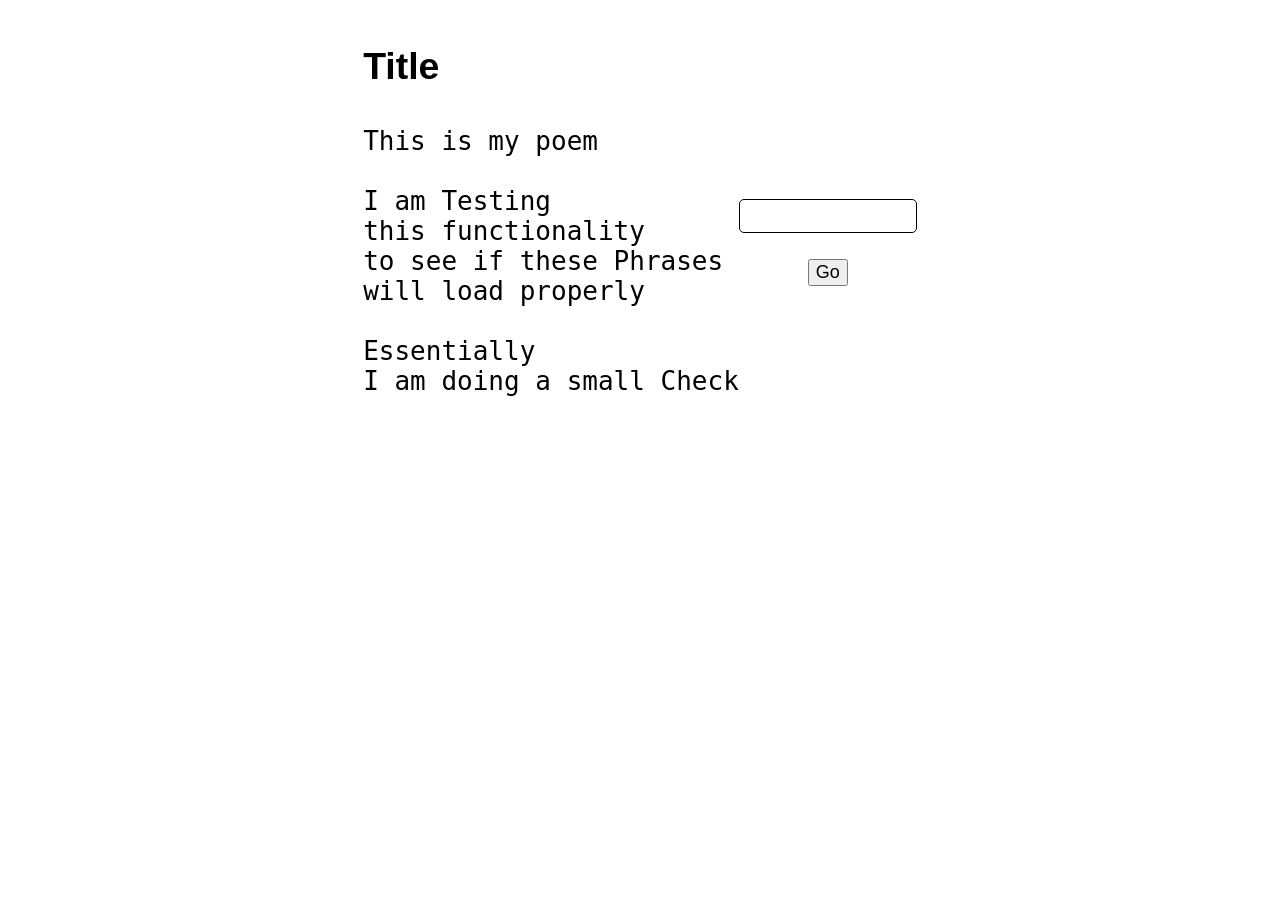
==== primary-page.html @ 865ed55a "Initial commit" ====
<!DOCTYPE html>
<html>
    <head>
        <title>Poem Title</title>
        <link rel="stylesheet" href="styles.css">
    </head>
    <body>
        <script src="main.js"></script>
        <div class="row">
            <div>
                <h3>Title</h3>
                <pre>
This is my poem

I am <span id="key0" class="hidden-buttons"></span>ing
this functionality
to see if these <span id="key1" class="hidden-buttons"></span>s
will load properly

Essentially
I am doing a small <span id="key2" class="hidden-buttons"></span>
                </pre>
            </div>
            <div class="column">
                <div>
                    <pre id="fake-input"></pre>
                </div>
                <button class="column" onclick="attemptSubmit()">Go</button>
            </div>
        </div>
        <dialog id="dialog">
            <button onclick="closeDialog()">X</button>
            <pre id="dialog-poem"></pre>
        </dialog>
    </body>
</html>
---- styles.css ----
html {
    font-family: sans-serif;
    font-size: xx-large;
    background-color: white;
}

button {
    width: fit-content;
    display: block;
    align-self: center;
    font-size: large;
    font-family: sans-serif;
}


.second {
    background-image: url(test.jpg);
    background-repeat: no-repeat;
    /* background-size: 100%; */
    background-position: center;
    background-size: 100% 100%;
  
    height: 1200rem;
    /* height: 100%; */
    
    overflow-y: scroll;
    /* background-attachment: fixed; */
}


.column {
    display: flex;
    justify-content: center;
    flex-direction: column;
}

.row {
    display: flex;
    justify-content: center;
    flex-direction: row;
}


/* .hidden-buttons {
    padding: 0;
    border: none;
    background: none;
    font-family: sans-serif;
    font-size: large;
} */

.hidden-buttons:hover {
    background-color: aqua;
    cursor: pointer;
}

#fake-input {
    border: 1px solid black;
    min-width: 5rem;
    min-height: .5rem;
    padding: .25rem;
    border-radius: 5px;
}


::-webkit-scrollbar-track {
    background-color: inherit;
}


/*
::-webkit-scrollbar the scrollbar.
::-webkit-scrollbar-button the buttons on the scrollbar (arrows pointing upwards and downwards).
::-webkit-scrollbar-thumb the draggable scrolling handle.
::-webkit-scrollbar-track the track (progress bar) of the scrollbar.
::-webkit-scrollbar-track-piece the track (progress bar) NOT covered by the handle.
::-webkit-scrollbar-corner the bottom corner of the scrollbar, where both horizontal and vertical scrollbars meet.
::-webkit-resizer the draggable resizing handle that appears at the bottom corner of some elements.

*/
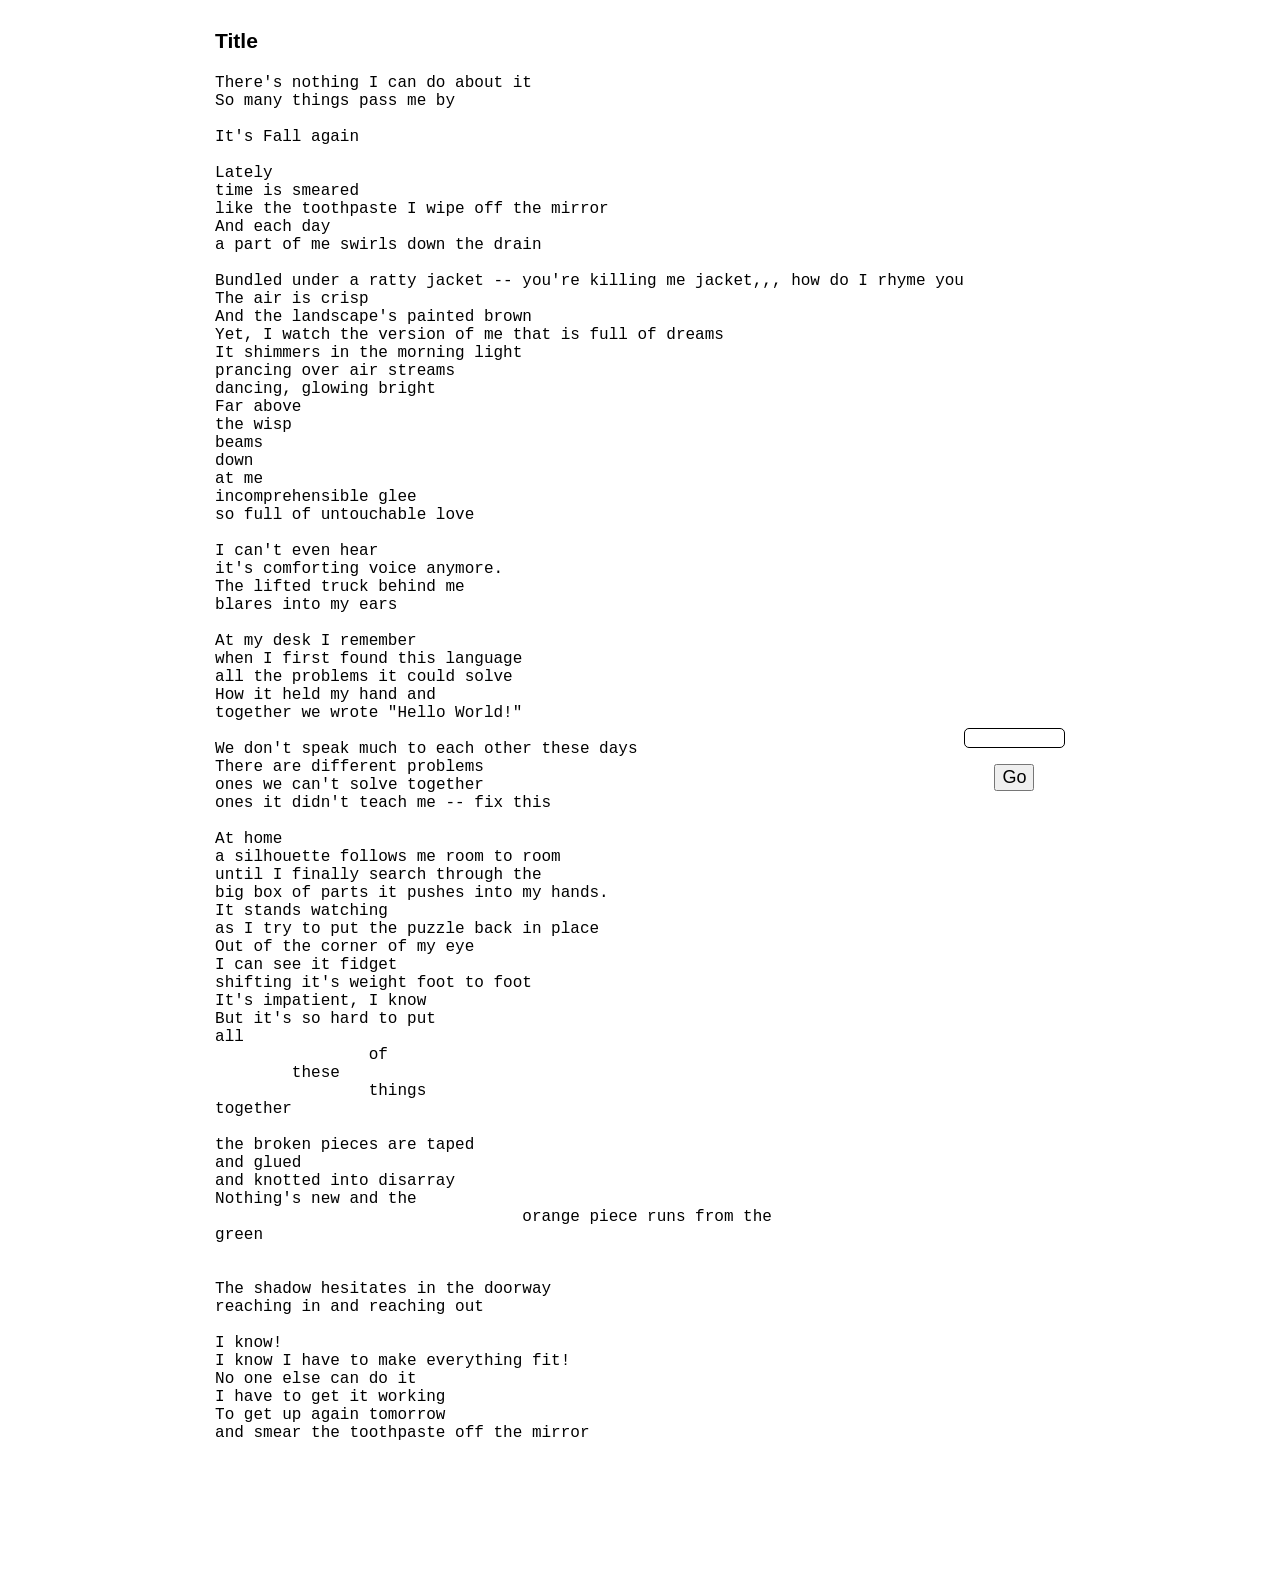
==== commit a42e0454: "more accurate test data - Incorporated rough draft of poem with correct functionality - added image " ====
--- a/primary-page.html
+++ b/primary-page.html
@@ -9,7 +9,7 @@
         <div class="row">
             <div>
                 <h3>Title</h3>
-                <pre>
+                <pre id="poem">
 This is my poem
 
 I am <span id="key0" class="hidden-buttons"></span>ing
--- a/styles.css
+++ b/styles.css
@@ -1,6 +1,18 @@
+@property --w_raw {
+  syntax: '<length>';
+  inherits: true;
+  initial-value: 100vw;
+}
+
+@property --h_raw {
+  syntax: '<length>';
+  inherits: true;
+  initial-value: 100vh;
+}
+
 html {
     font-family: sans-serif;
-    font-size: xx-large;
+    font-size: large;
     background-color: white;
 }
 
@@ -14,17 +26,12 @@
 
 
 .second {
-    background-image: url(test.jpg);
+    background-image: url(test.png);
     background-repeat: no-repeat;
-    /* background-size: 100%; */
     background-position: center;
-    background-size: 100% 100%;
-  
-    height: 1200rem;
-    /* height: 100%; */
-    
+    background-size: var(--w_raw) 100%;
+    aspect-ratio: 3300/5100;
     overflow-y: scroll;
-    /* background-attachment: fixed; */
 }
 
 
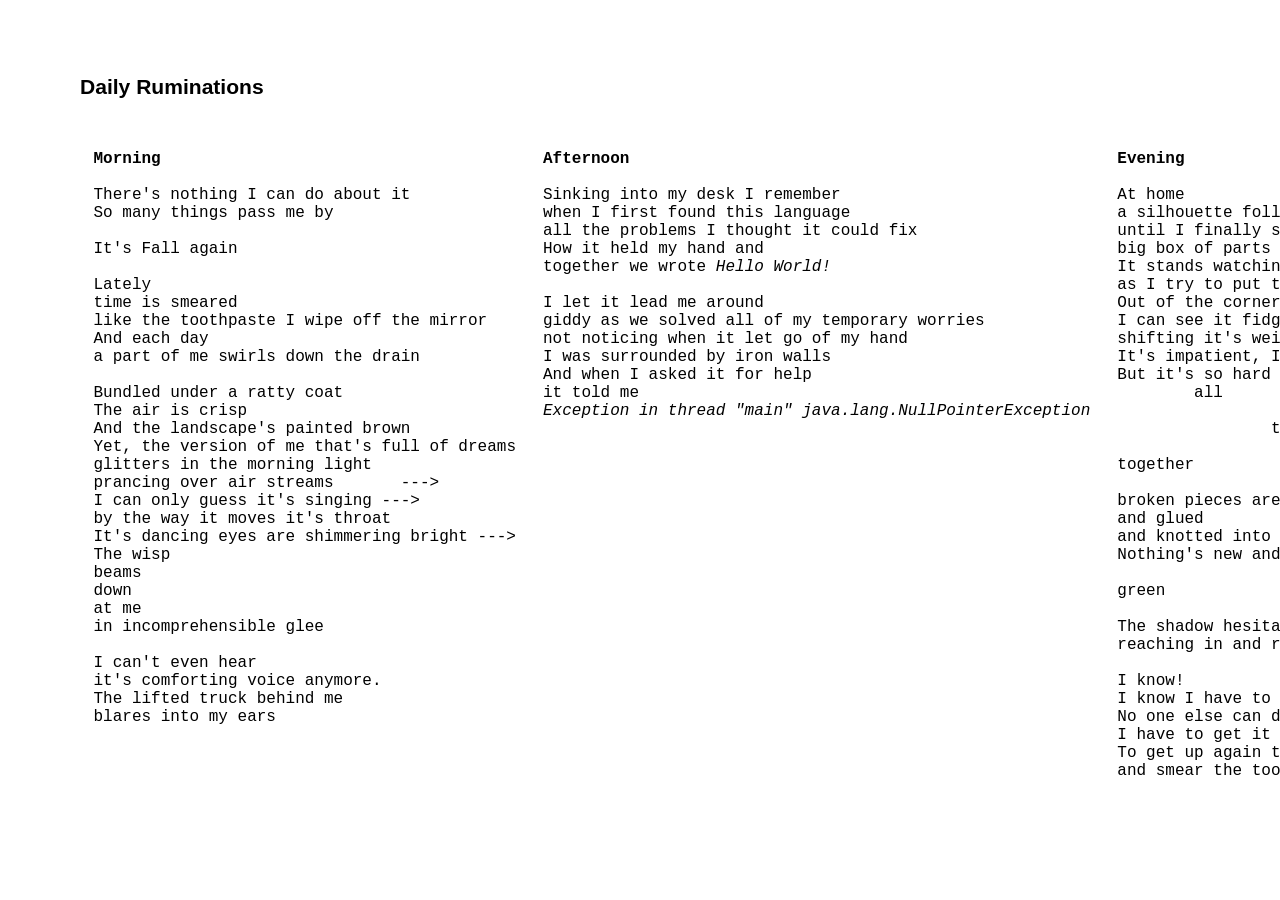
==== commit 175665c0: "more progress - added dialog poem - poem editing - three distinct sections - adding highlight hint w" ====
--- a/primary-page.html
+++ b/primary-page.html
@@ -1,25 +1,15 @@
 <!DOCTYPE html>
 <html>
     <head>
-        <title>Poem Title</title>
+        <title>Daily Ruminations</title>
         <link rel="stylesheet" href="styles.css">
     </head>
     <body>
         <script src="main.js"></script>
         <div class="row">
             <div>
-                <h3>Title</h3>
-                <pre id="poem">
-This is my poem
-
-I am <span id="key0" class="hidden-buttons"></span>ing
-this functionality
-to see if these <span id="key1" class="hidden-buttons"></span>s
-will load properly
-
-Essentially
-I am doing a small <span id="key2" class="hidden-buttons"></span>
-                </pre>
+                <h3>Daily Ruminations</h3>
+                <div id="poem"></div>
             </div>
             <div class="column">
                 <div>
--- a/styles.css
+++ b/styles.css
@@ -16,12 +16,23 @@
     background-color: white;
 }
 
+
+div {
+    /* padding: .5rem; */
+    margin-top: 1rem;
+}
+
 button {
     width: fit-content;
     display: block;
     align-self: center;
     font-size: large;
     font-family: sans-serif;
+}
+
+pre {
+    padding: .75rem;
+    overflow: hidden;
 }
 
 
@@ -43,7 +54,7 @@
 
 .row {
     display: flex;
-    justify-content: center;
+    padding: 1rem 4rem;
     flex-direction: row;
 }
 
@@ -61,12 +72,21 @@
     cursor: pointer;
 }
 
+.last-ones {
+    background-color: rgba(0, 255, 255, 0.459);
+}
+
 #fake-input {
     border: 1px solid black;
-    min-width: 5rem;
-    min-height: .5rem;
+    min-width: 10.5rem;
+    min-height: 1.25rem;
     padding: .25rem;
     border-radius: 5px;
+    margin: 1rem;
+}
+
+#poem {
+    display: flex;
 }
 
 
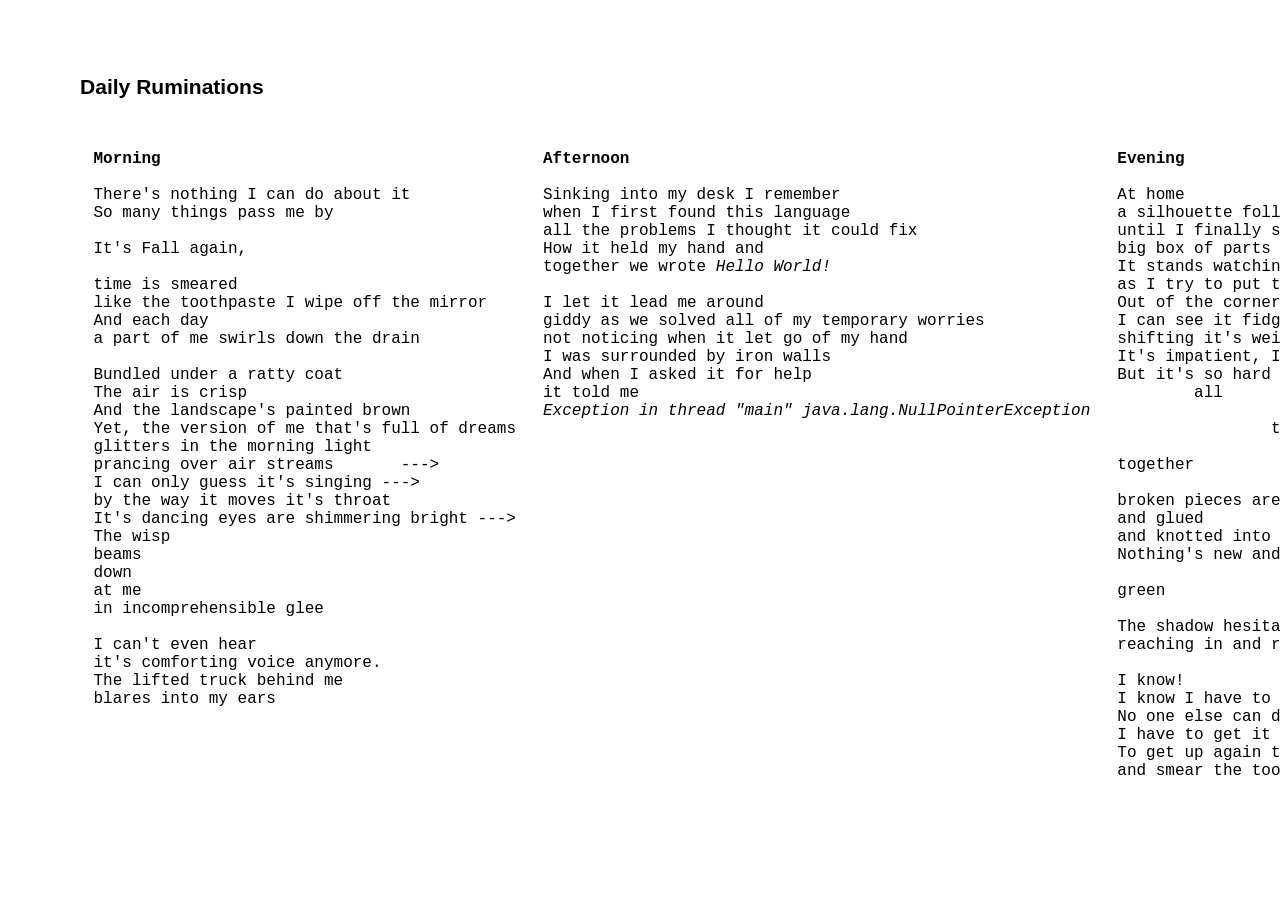
==== commit d5f9f65a: "guide functionality and dialog styling - when 4 passphrases remain, each remaining phrase is highlig" ====
--- a/primary-page.html
+++ b/primary-page.html
@@ -19,7 +19,10 @@
             </div>
         </div>
         <dialog id="dialog">
-            <button onclick="closeDialog()">X</button>
+            <div id="dialog-header">
+                <button class="dialog-button"onclick="closeDialog()">X</button>
+                <h3>Keep Going</h3>
+            </div>
             <pre id="dialog-poem"></pre>
         </dialog>
     </body>
--- a/styles.css
+++ b/styles.css
@@ -26,8 +26,12 @@
     width: fit-content;
     display: block;
     align-self: center;
-    font-size: large;
     font-family: sans-serif;
+    padding: .15rem;
+}
+
+button:hover {
+    cursor: pointer;
 }
 
 pre {
@@ -35,6 +39,21 @@
     overflow: hidden;
 }
 
+
+dialog {
+    border-radius: 15px;
+    border: solid 1px black;
+    padding-top: 0;
+}
+
+.dialog-button {
+    float: right;
+    background-color: rgba(255, 0, 0, 0.767);
+    border-radius: 5px;
+    border: solid 1px black;
+    color: white;
+    padding: .25rem;
+}
 
 .second {
     background-image: url(test.png);
@@ -73,7 +92,7 @@
 }
 
 .last-ones {
-    background-color: rgba(0, 255, 255, 0.459);
+    background-color: rgba(0, 255, 255, 0.295);
 }
 
 #fake-input {
@@ -87,6 +106,10 @@
 
 #poem {
     display: flex;
+}
+
+#dialog-header {
+    margin-top: 0;
 }
 
 
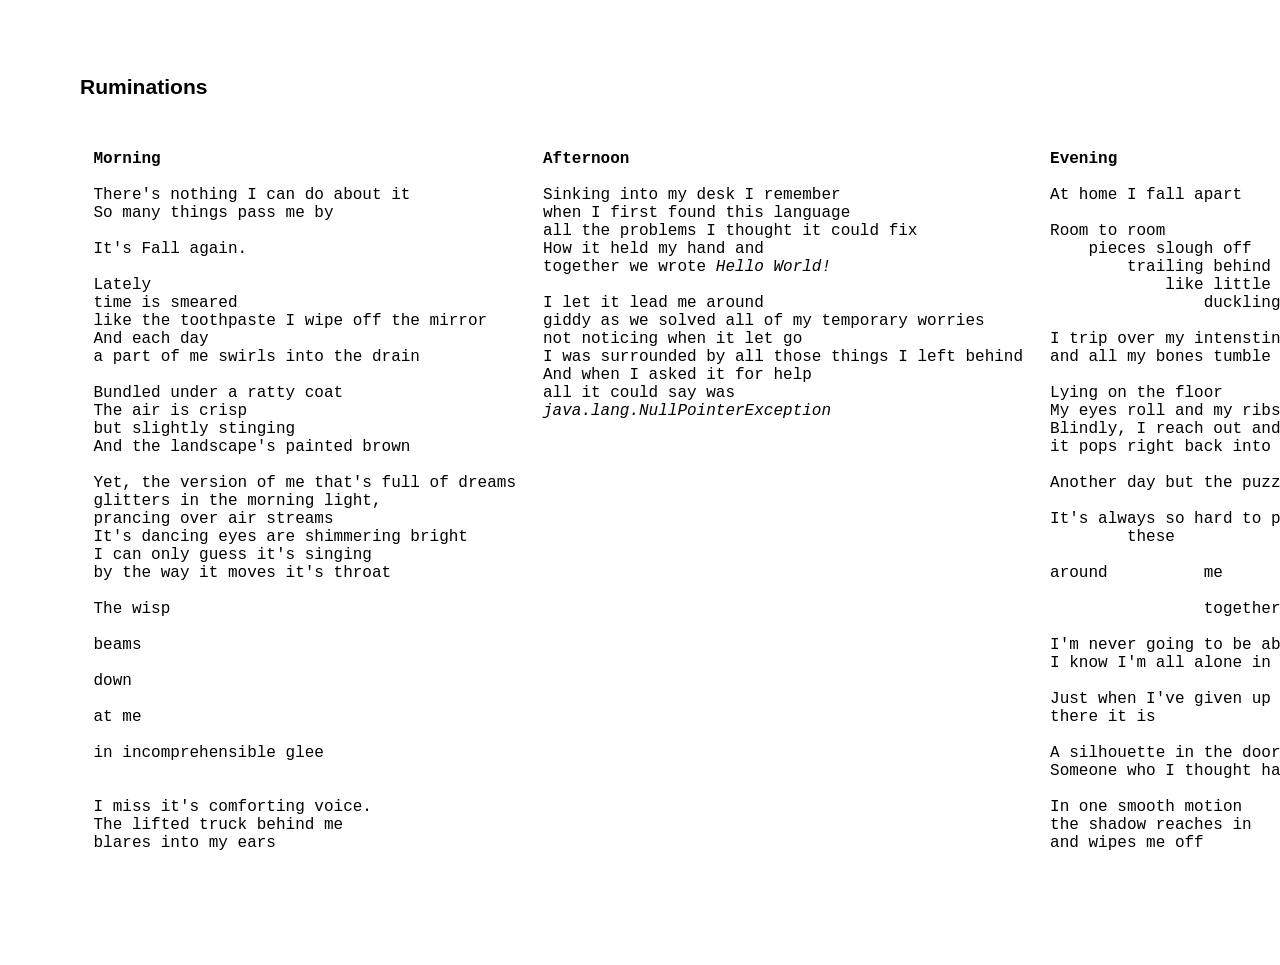
==== commit 0824d1a7: "poem editing -pass poem adjustments so certain lines merge into one - exchanged the third section wi" ====
--- a/primary-page.html
+++ b/primary-page.html
@@ -1,14 +1,14 @@
 <!DOCTYPE html>
 <html>
     <head>
-        <title>Daily Ruminations</title>
+        <title>Ruminations</title>
         <link rel="stylesheet" href="styles.css">
     </head>
     <body>
         <script src="main.js"></script>
         <div class="row">
             <div>
-                <h3>Daily Ruminations</h3>
+                <h3>Ruminations</h3>
                 <div id="poem"></div>
             </div>
             <div class="column">
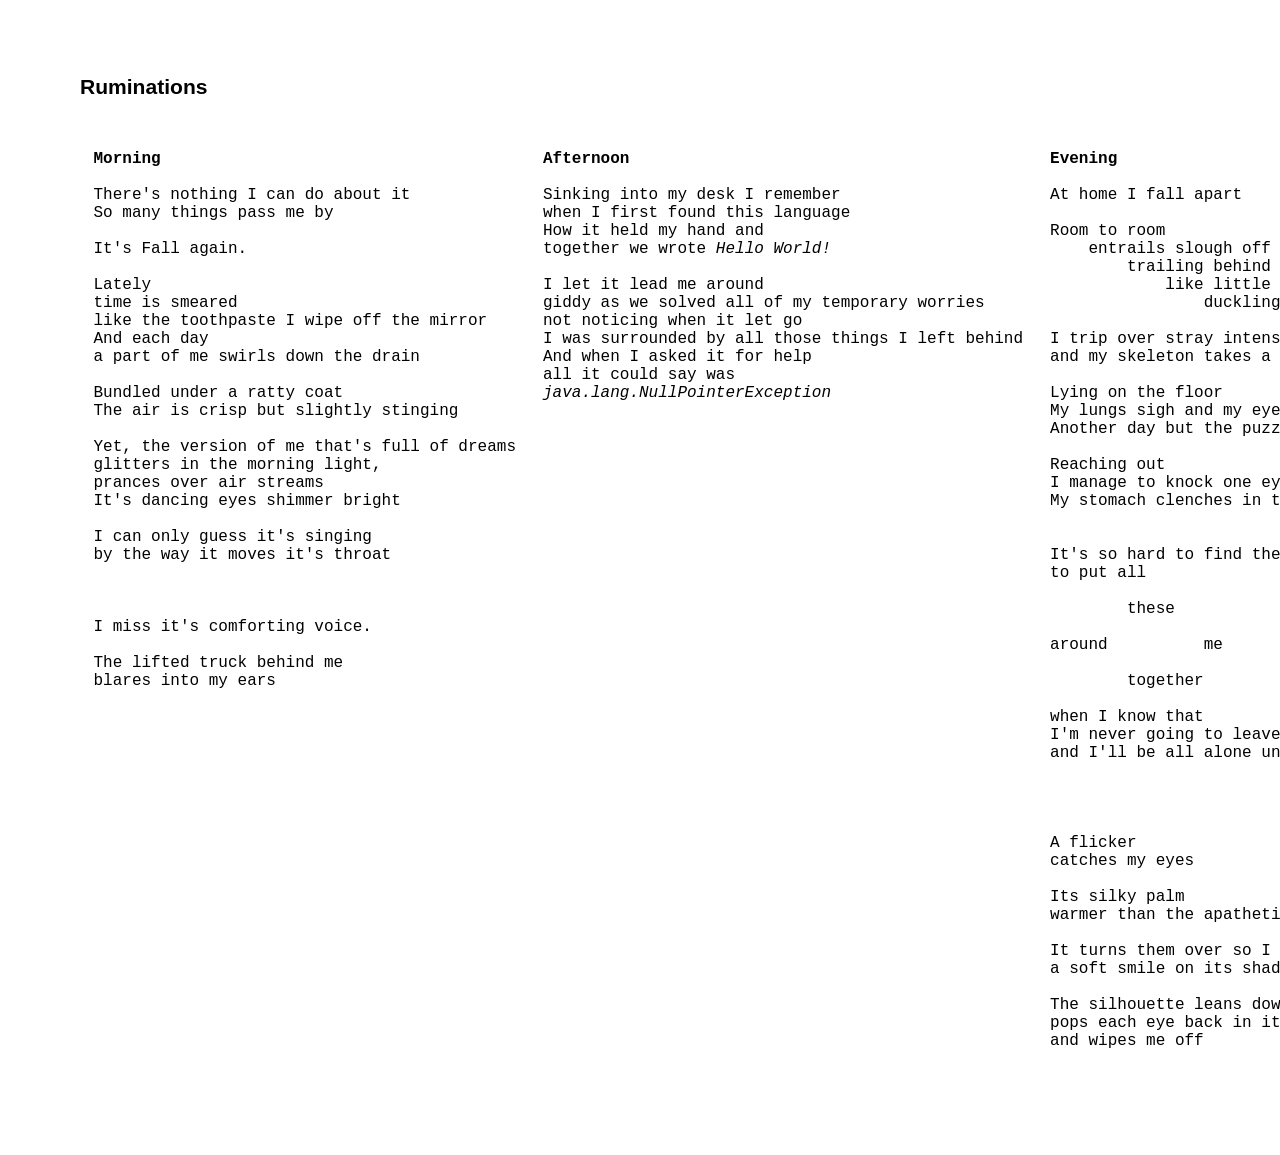
==== commit 2c5d2f7a: "refactoring - moved files into assets directory - edited poem - added close icon -modified readme" ====
--- a/primary-page.html
+++ b/primary-page.html
@@ -11,16 +11,14 @@
                 <h3>Ruminations</h3>
                 <div id="poem"></div>
             </div>
-            <div class="column">
-                <div>
-                    <pre id="fake-input"></pre>
-                </div>
+            <div id="pass-box" class="column">
+                <pre id="fake-input"></pre>
                 <button class="column" onclick="attemptSubmit()">Go</button>
             </div>
         </div>
         <dialog id="dialog">
             <div id="dialog-header">
-                <button class="dialog-button"onclick="closeDialog()">X</button>
+                <button class="dialog-button"onclick="closeDialog()"><img class="icon" src="./assets/remove.png"/></button>
                 <h3>Keep Going</h3>
             </div>
             <pre id="dialog-poem"></pre>
--- a/styles.css
+++ b/styles.css
@@ -42,21 +42,23 @@
 
 dialog {
     border-radius: 15px;
-    border: solid 1px black;
+    border: solid 1px rgba(0, 0, 0, 0.349);
     padding-top: 0;
 }
 
 .dialog-button {
     float: right;
-    background-color: rgba(255, 0, 0, 0.767);
+    /* background-color: rgba(255, 0, 0, 0.767); */
     border-radius: 5px;
-    border: solid 1px black;
-    color: white;
-    padding: .25rem;
+    border: none;
+    /* color: white; */
+    padding: 0;
+    margin: 0;
+    height: 10px;
 }
 
 .second {
-    background-image: url(test.png);
+    background-image: url(./assets/test.png);
     background-repeat: no-repeat;
     background-position: center;
     background-size: var(--w_raw) 100%;
@@ -95,6 +97,10 @@
     background-color: rgba(0, 255, 255, 0.295);
 }
 
+.icon {
+    width: 23px;
+}
+
 #fake-input {
     border: 1px solid black;
     min-width: 10.5rem;
@@ -112,10 +118,15 @@
     margin-top: 0;
 }
 
+#pass-box {
+    padding-left: 3rem;
+    padding-right: 3rem;
+}
 
 ::-webkit-scrollbar-track {
     background-color: inherit;
 }
+
 
 
 /*
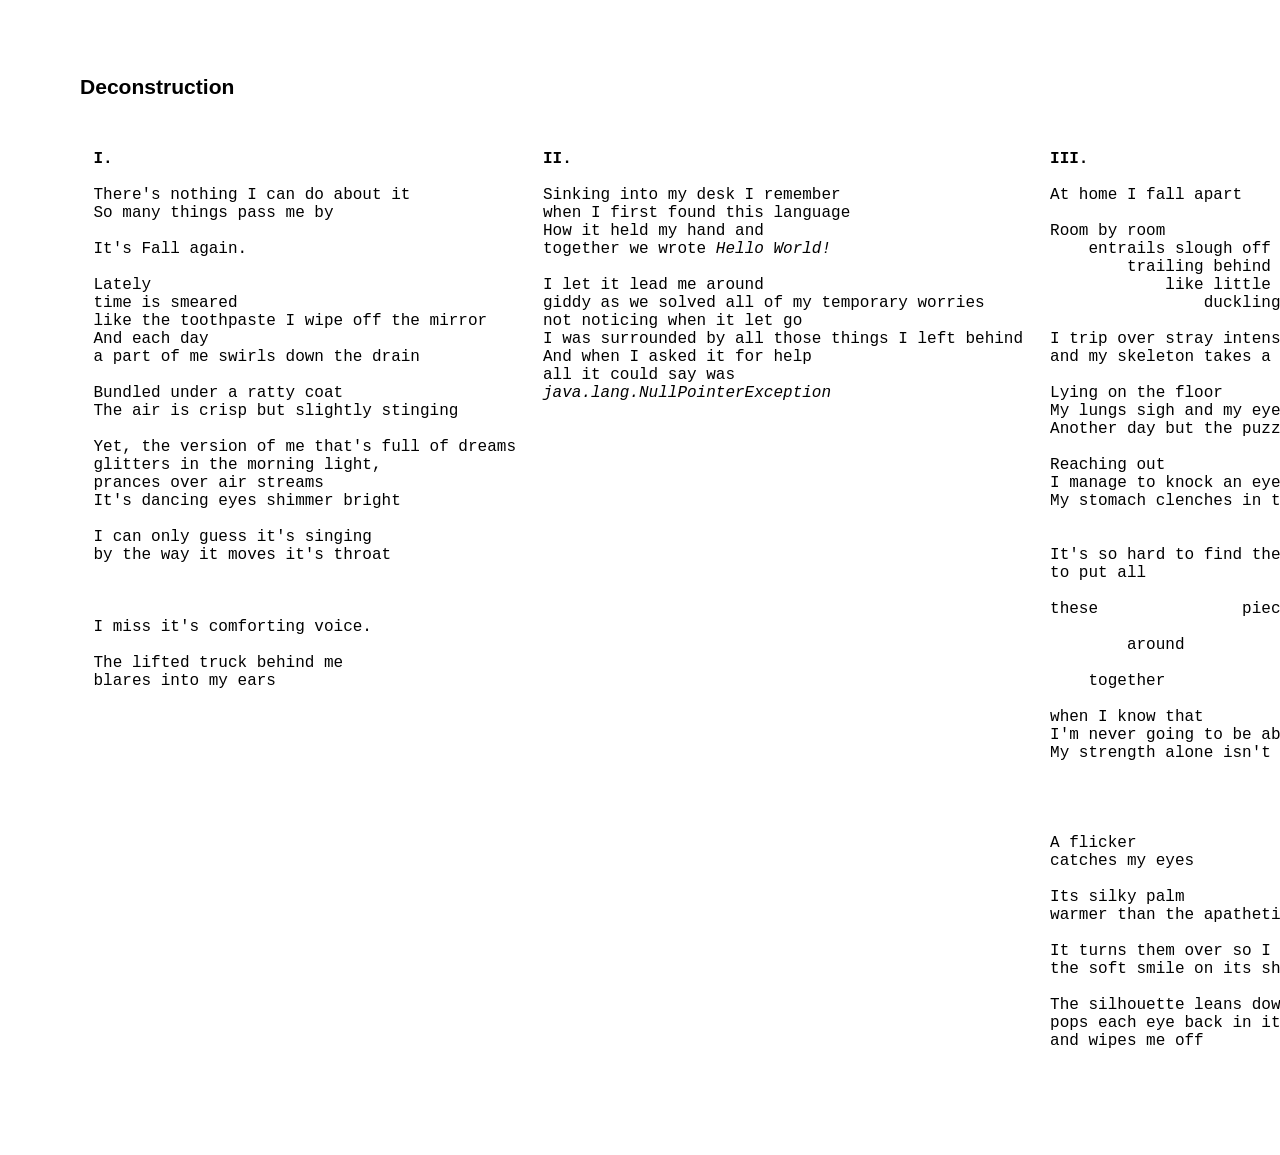
==== commit 4a82193d: "starting second page code - added a bunch of assets - added some comments - starting to work with an" ====
--- a/primary-page.html
+++ b/primary-page.html
@@ -1,14 +1,14 @@
 <!DOCTYPE html>
 <html>
     <head>
-        <title>Ruminations</title>
+        <title>Deconstruction</title>
         <link rel="stylesheet" href="styles.css">
     </head>
     <body>
         <script src="main.js"></script>
         <div class="row">
             <div>
-                <h3>Ruminations</h3>
+                <h3>Deconstruction</h3>
                 <div id="poem"></div>
             </div>
             <div id="pass-box" class="column">
@@ -19,7 +19,7 @@
         <dialog id="dialog">
             <div id="dialog-header">
                 <button class="dialog-button"onclick="closeDialog()"><img class="icon" src="./assets/remove.png"/></button>
-                <h3>Keep Going</h3>
+                <h3>Invalid Input</h3>
             </div>
             <pre id="dialog-poem"></pre>
         </dialog>
--- a/styles.css
+++ b/styles.css
@@ -58,7 +58,7 @@
 }
 
 .second {
-    background-image: url(./assets/test.png);
+    background-image: url(./assets/10.07.26.png); 
     background-repeat: no-repeat;
     background-position: center;
     background-size: var(--w_raw) 100%;
@@ -80,14 +80,6 @@
 }
 
 
-/* .hidden-buttons {
-    padding: 0;
-    border: none;
-    background: none;
-    font-family: sans-serif;
-    font-size: large;
-} */
-
 .hidden-buttons:hover {
     background-color: aqua;
     cursor: pointer;
@@ -100,6 +92,79 @@
 .icon {
     width: 23px;
 }
+
+
+@font-face {
+    font-family: Astigma;
+    src: url(assets/ASS.TTF);
+}
+
+.test {
+    font-family: Astigma;
+    font-size: 140px;
+    color: #eb754a;
+    text-shadow: 10px 0 #0a2f2f,
+}
+
+
+.overlay {
+    background-repeat: no-repeat;
+    background-position: center;
+    background-size: var(--w_raw) 100%;
+    aspect-ratio: 3300/5100;
+    overflow-y: none;
+}
+
+.overlay-1 {
+    background-image: url(./assets/deconstruction_IV/overlay_v1.png); 
+    animation: fadeIn 1s ease-in;
+}
+
+.overlay-2 {
+    background-image: url(./assets/deconstruction_IV/overlay_2.png); 
+    animation: fadeIn 2s ease-in;
+    animation-delay: 1s;
+}
+
+.overlay-3 {
+    background-image: url(./assets/deconstruction_IV/overlay_3.png); 
+    animation: fadeIn 3s ease-in;
+    animation-delay: 2s;
+}
+
+.overlay-4 {
+    background-image: url(./assets/deconstruction_IV/overlay_4.png); 
+    animation: fadeIn 4s ease-in;
+    animation-delay: 3s;
+}
+
+.overlay-5 {
+    background-image: url(./assets/deconstruction_IV/overlay_5.png); 
+    animation: fadeIn 5s ease-in;
+    animation-delay: 4s;
+}
+
+.overlay-6 {
+    background-image: url(./assets/deconstruction_IV/overlay_6.png); 
+    animation: fadeIn 6s ease-in;
+    animation-delay: 5s;
+}
+
+.overlay-7 {
+    background-image: url(./assets/deconstruction_IV/overlay_7.png); 
+    animation: fadeIn 7s ease-in;
+    animation-delay: 6s;
+}
+
+@keyframes fadeIn {
+    from { opacity: 0; }
+    to { opacity: 1; }
+}
+
+.fadeIn {
+    animation: fadeIn 2.5s ease-in 
+}
+
 
 #fake-input {
     border: 1px solid black;
@@ -126,6 +191,7 @@
 ::-webkit-scrollbar-track {
     background-color: inherit;
 }
+
 
 
 
